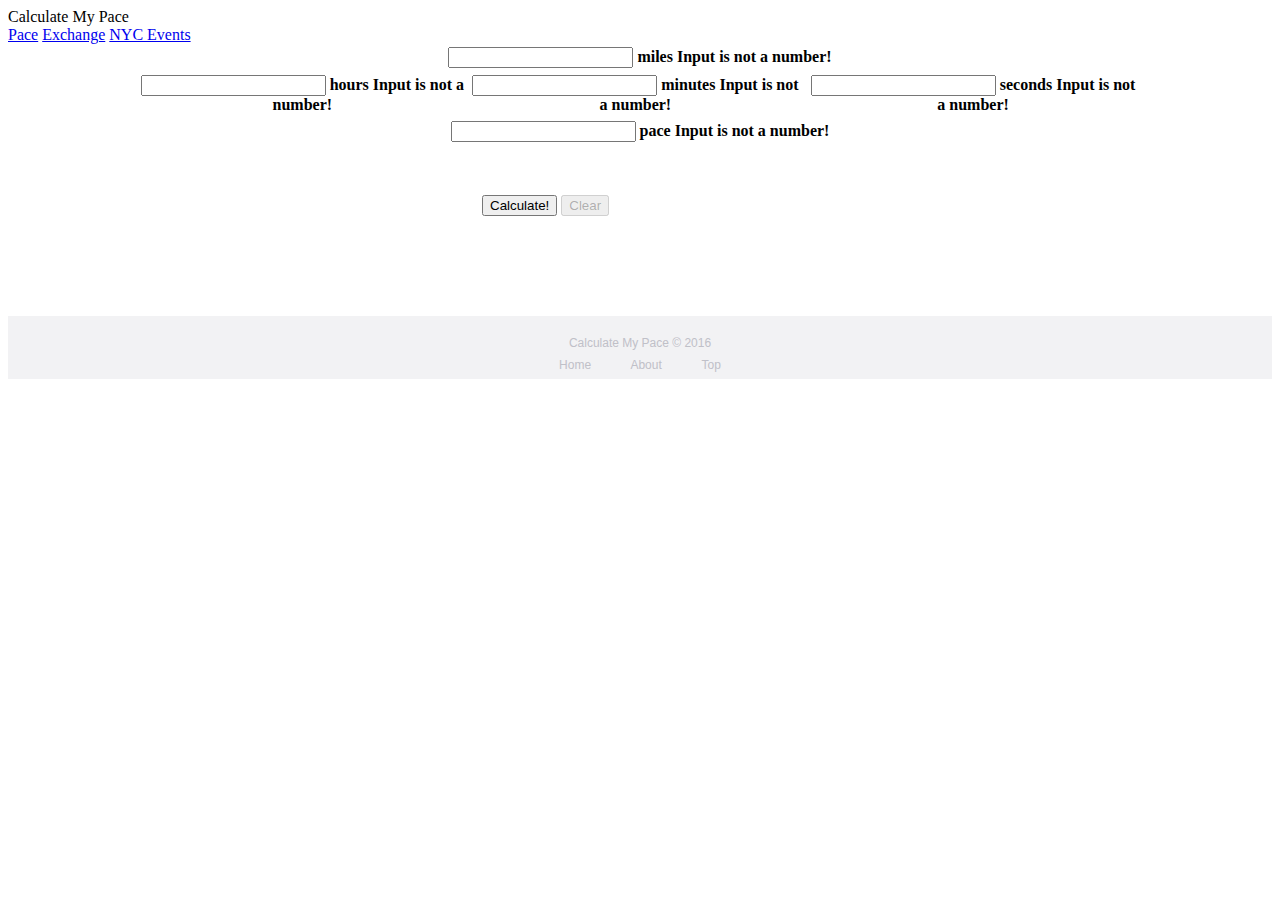
==== index.html @ 770d0fae "add exchange pages and get rid of share and about" ====
<!DOCTYPE HTML>
<html lang="en-US">
<head>
	<title>Calculate My Pace</title>
	<script src="https://ajax.googleapis.com/ajax/libs/jquery/1.11.3/jquery.min.js"></script>
	<script defer src="https://code.getmdl.io/1.2.0/material.min.js"></script>
  <script src="calculator.js"></script>
	<link rel="stylesheet" href="https://fonts.googleapis.com/icon?family=Material+Icons">
	<link rel="stylesheet" href="https://code.getmdl.io/1.2.0/material.blue_grey-green.min.css" />
	<link rel="icon" type="image/ico" href="favicon.ico"/>
  <link rel="stylesheet" href="index.css"/>
	<meta name="viewport" content="width=device-width, initial-scale=1.0">
  <meta charset="utf-8">
</head>
<body>
<script>
  (function(i,s,o,g,r,a,m){i['GoogleAnalyticsObject']=r;i[r]=i[r]||function(){
  (i[r].q=i[r].q||[]).push(arguments)},i[r].l=1*new Date();a=s.createElement(o),
  m=s.getElementsByTagName(o)[0];a.async=1;a.src=g;m.parentNode.insertBefore(a,m)
  })(window,document,'script','//www.google-analytics.com/analytics.js','ga');

  ga('create', 'UA-71920534-1', 'auto');
  ga('send', 'pageview');

</script>
<div class="mdl-layout mdl-js-layout mdl-layout--fixed-header">
  <header class="mdl-layout__header">
    <div class="mdl-layout__header-row">
      <!-- Title -->
      <span class="mdl-layout-title">Calculate My Pace</span>
      <!-- Add spacer, to align navigation to the right -->
      <div class="mdl-layout-spacer"></div>
      <!-- Navigation. We hide it in small screens. -->
      <nav class="mdl-navigation mdl-layout--large-screen-only">
        <a class="mdl-navigation__link" href="index.html">Pace</a>
        <a class="mdl-navigation__link" href="exchange.html">Exchange</a>
        <a class="mdl-navigation__link" href="events.html">NYC Events</a>
      </nav>
    </div>
  </header>
  <main class="mdl-layout__content">
    <div class="page-content">
<div class="inputs">
	<div id="mile_calculator" class="inputBoxes">
		<table class="table table-inverse" id="table_calculator">
			<tbody>
				<tr id="calculator_row_two">
					<th>
						<form action="#">
  							<div class="mdl-textfield mdl-js-textfield">
    							<input oninput="buttonColor()" class="mdl-textfield__input" type="text" pattern="-?[0-9]*(\.[0-9]+)?" id="distance_box">
    							<label id="distance_label" class="mdl-textfield__label" for="distance_box">miles</label>
    							<span class="mdl-textfield__error">Input is not a number!</span>
  							</div>
						</form>
					</th>
					<tr>
					<th>
						<form>
							<table id="time_table">
								<tr>
									<th>
										<div class="mdl-textfield mdl-js-textfield">
    										<input oninput="buttonColor()" class="mdl-textfield__input" type="text" pattern="-?[0-9]*(\.[0-9]+)?" id="hours">
    										<label id="hours_label" class="mdl-textfield__label" for="hours">hours</label>
    										<span class="mdl-textfield__error">Input is not a number!</span>
  									</div>
									</th>
									<th>
										<div class="mdl-textfield mdl-js-textfield">
    										<input  oninput="buttonColor()" class="mdl-textfield__input" type="text" pattern="-?[0-9]*(\.[0-9]+)?" id="minutes">
    										<label id="minutes_label" class="mdl-textfield__label" for="minutes">minutes</label>
    										<span class="mdl-textfield__error">Input is not a number!</span>
  										</div>
									</th>
									<th>
										<div class="mdl-textfield mdl-js-textfield">
    										<input  oninput="buttonColor()" class="mdl-textfield__input" type="text" pattern="-?[0-9]*(\.[0-9]+)?" id="seconds">
    										<label id="secondsLabel" class="mdl-textfield__label" for="seconds">seconds</label>
    										<span class="mdl-textfield__error">Input is not a number!</span>
  										</div>
									</th>
								</tr>
							</table>	
						</form>
					</th>
					</tr>
					<th>
						<div class="mdl-textfield mdl-js-textfield">
    						<input  oninput="buttonColor()" class="mdl-textfield__input" type="text" pattern="-?[0-9]*(\.[0-9]+)?" id="pace_box">
    						<label id="pace_label" class="mdl-textfield__label" for="pace_box">pace</label>
    						<span class="mdl-textfield__error">Input is not a number!</span>
  						</div>
					</th>
				</tr>
			</tbody>
		</table>
	</div>
  </div>
			<div id="calculate_button" class="buttonHolder" style="padding-bottom:100px; padding-top:50px;">
				<button type="button" id="calculate" class="mdl-button mdl-js-button mdl-button--raised mdl-js-ripple-effect mdl-button--accent" onclick="verifyAndCalculate();">Calculate!</button>
				<button type="button" id="clear" class="mdl-button mdl-js-button mdl-button--raised mdl-js-ripple-effect mdl-button--primary" onclick="Clear();" disabled>Clear</button>
			</div>
        </div>
</main>
    <footer>
      <table border="0" cellpadding="0" cellspacing="0" style="width:100%;max-width:auto;margin:0 auto;" class="container">
        <tr>
          <td style="text-align: center; vertical-align: top; background-color:#f2f2f4;color:#c0c0c8;font-size:12px;padding-top:16px;font-family:Helvetica,Arial,sans-serif;line-height:22px;padding-bottom:3px;">
            <span class="appleFooter">Calculate My Pace © 2016</span>
            <br/>
          <a href="index.html" style="color:#c0c0c8;text-decoration:none;">Home</a>
              &nbsp;&nbsp;&nbsp;&nbsp;&nbsp;&nbsp;&nbsp;&nbsp;&nbsp;&nbsp;
          <a href="about_page.html" target="_blank" style="text-decoration:none;color:#c0c0c8;">About</a>
              &nbsp;&nbsp;&nbsp;&nbsp;&nbsp;&nbsp;&nbsp;&nbsp;&nbsp;&nbsp;
          <a href="share_page.html" target="_blank" style="text-decoration:none;color:#c0c0c8;">Top</a>
          </td>
        </tr>
      </table>
    </footer>
</div>

</body>
</html>
---- index.css ----
.buttonHolder {
	margin:auto;
	width: 25%;
}
.inputs {
	margin: 0 auto;
	width: 80%;
}
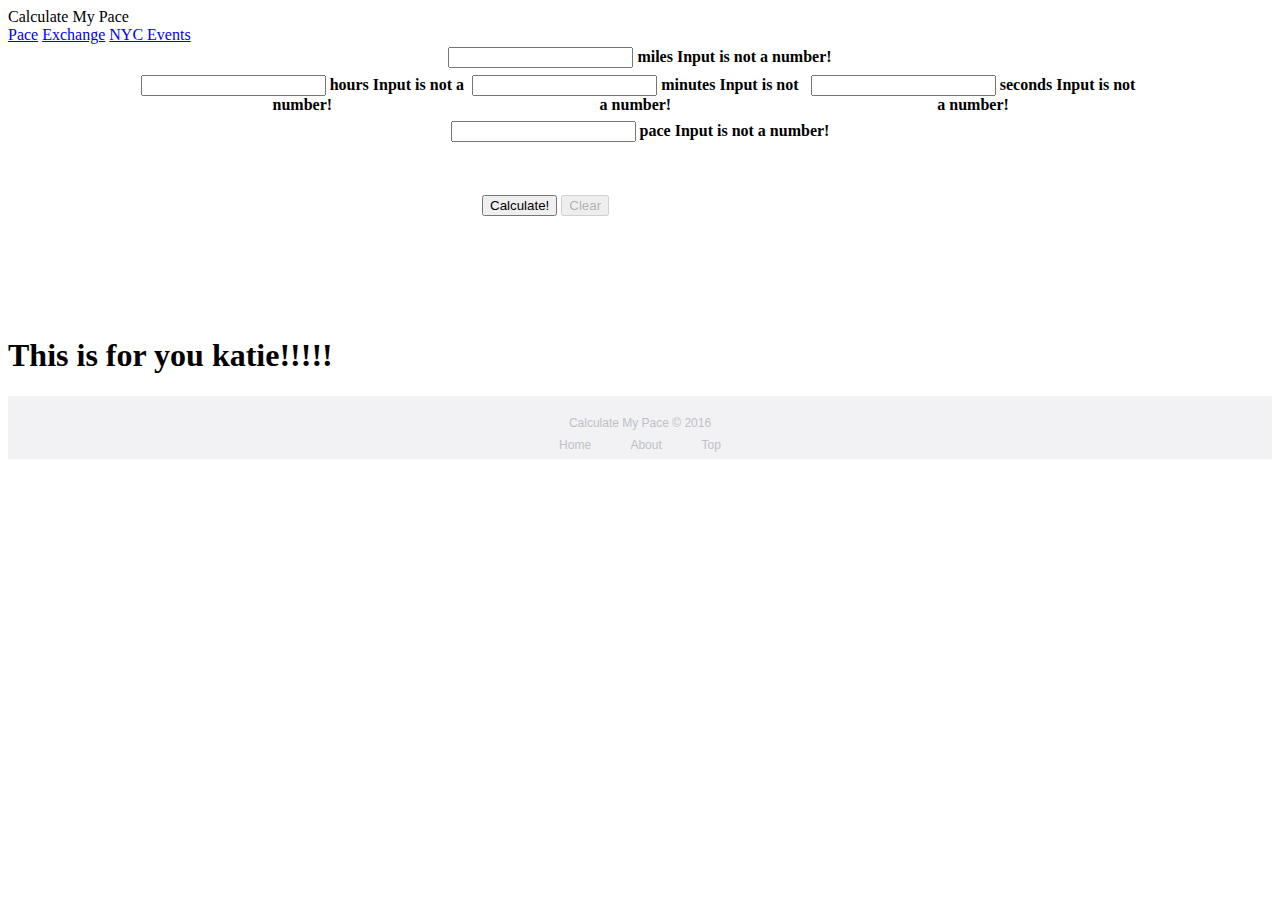
==== commit dc612458: "this is a test for katie" ====
--- a/index.html
+++ b/index.html
@@ -81,7 +81,7 @@
   										</div>
 									</th>
 								</tr>
-							</table>	
+							</table>
 						</form>
 					</th>
 					</tr>
@@ -102,6 +102,8 @@
 				<button type="button" id="clear" class="mdl-button mdl-js-button mdl-button--raised mdl-js-ripple-effect mdl-button--primary" onclick="Clear();" disabled>Clear</button>
 			</div>
         </div>
+
+				<h1>This is for you katie!!!!!</h1>
 </main>
     <footer>
       <table border="0" cellpadding="0" cellspacing="0" style="width:100%;max-width:auto;margin:0 auto;" class="container">
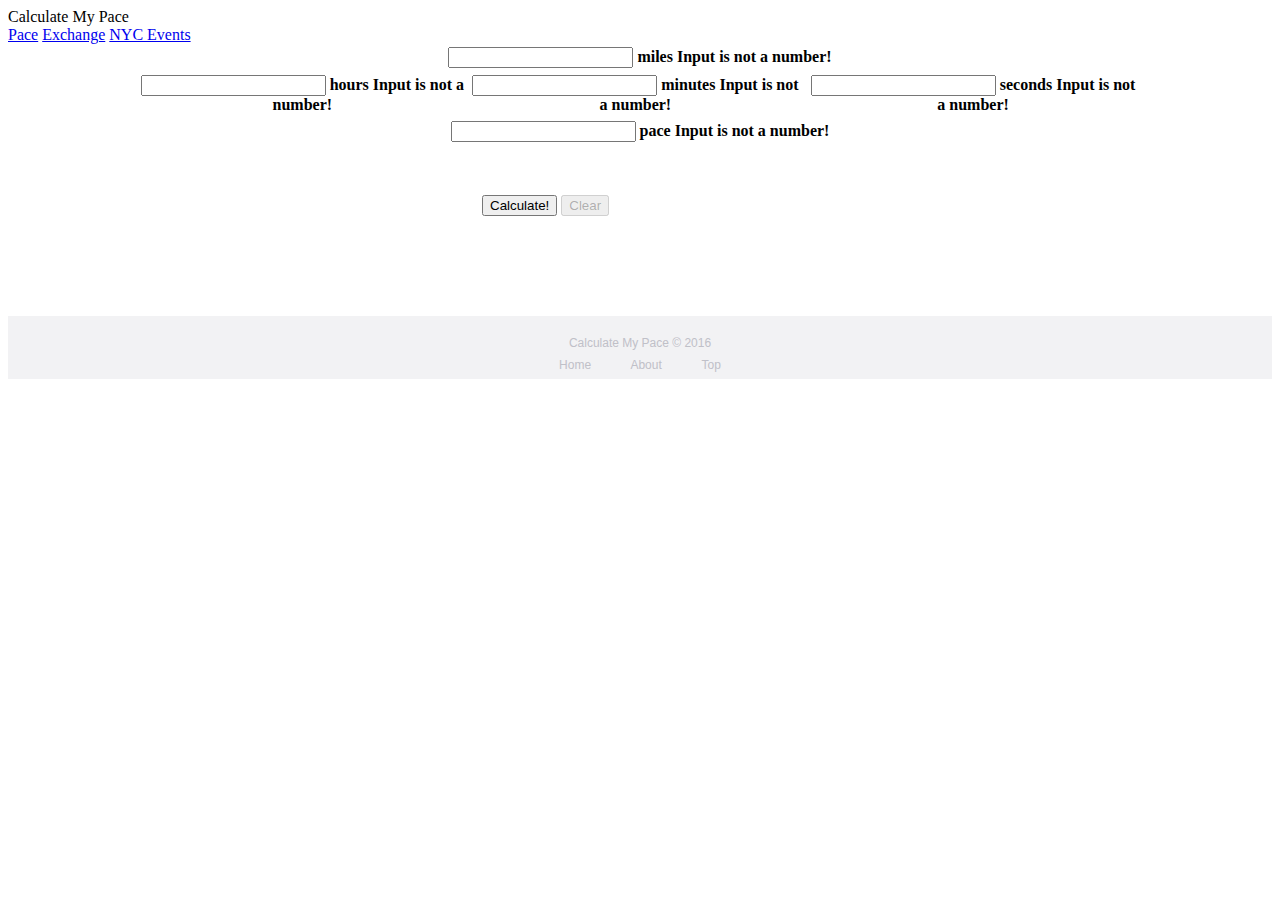
==== commit 25cdf95e: "no more stuff for katie" ====
--- a/index.html
+++ b/index.html
@@ -102,8 +102,6 @@
 				<button type="button" id="clear" class="mdl-button mdl-js-button mdl-button--raised mdl-js-ripple-effect mdl-button--primary" onclick="Clear();" disabled>Clear</button>
 			</div>
         </div>
-
-				<h1>This is for you katie!!!!!</h1>
 </main>
     <footer>
       <table border="0" cellpadding="0" cellspacing="0" style="width:100%;max-width:auto;margin:0 auto;" class="container">
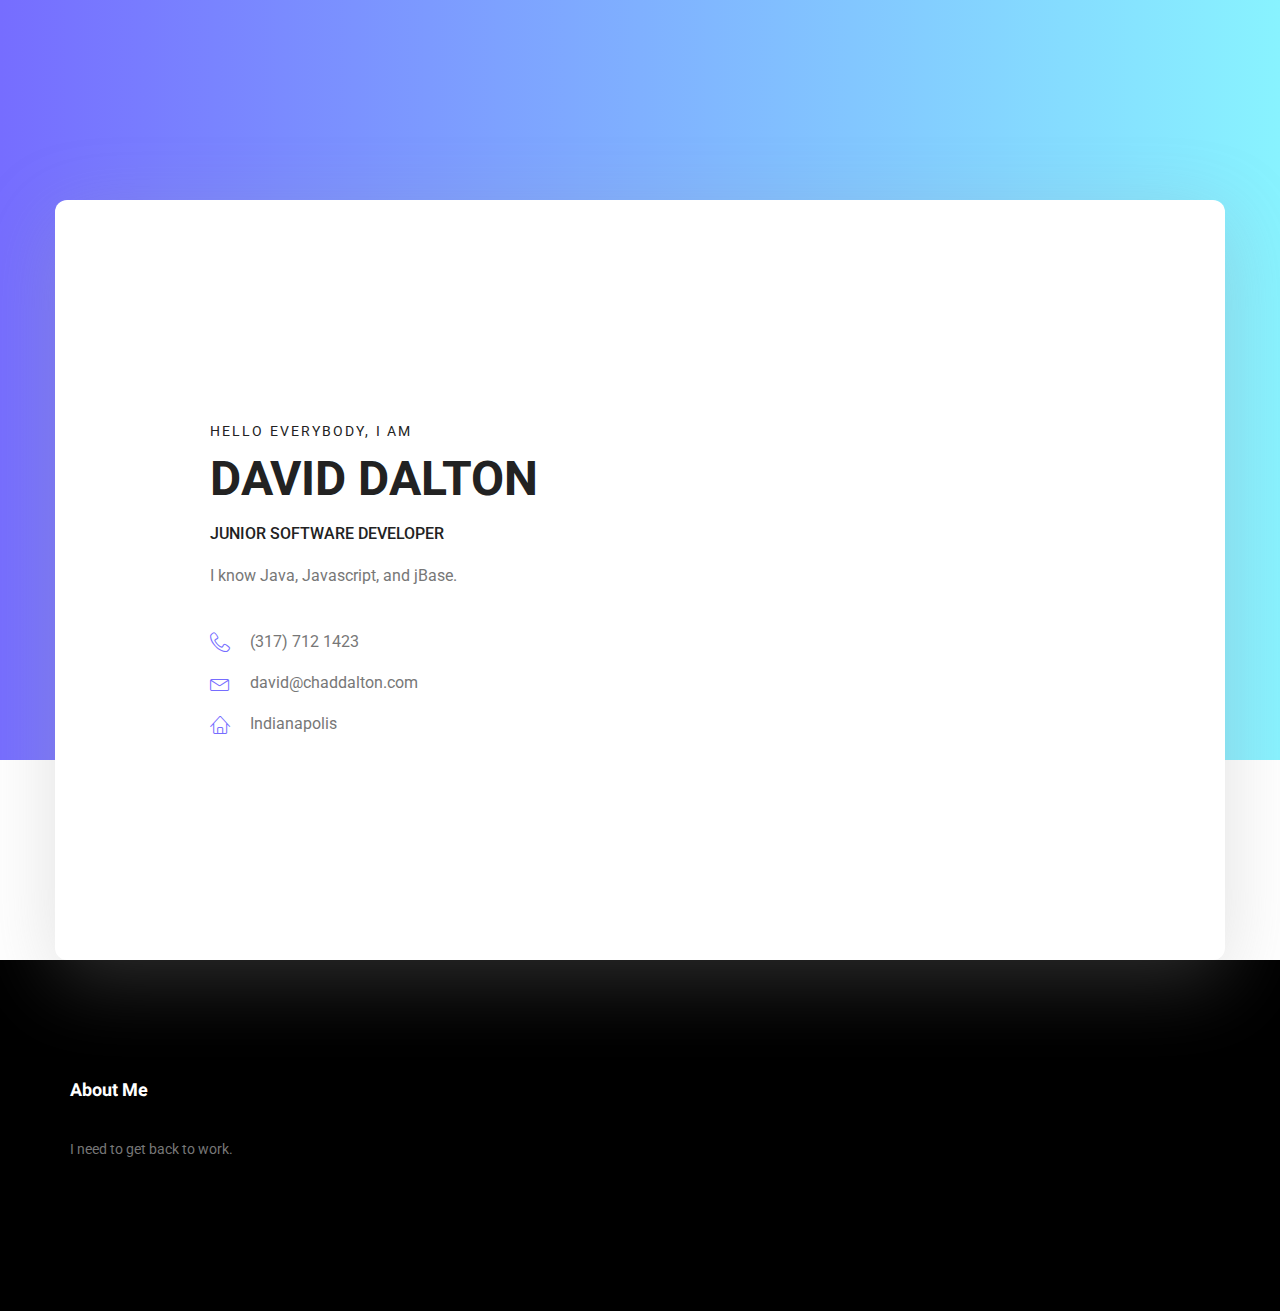
==== commit 809e7c0a: "major overhaul for main page" ====
--- a/index.html
+++ b/index.html
@@ -1,124 +1,96 @@
-<!DOCTYPE HTML>
-<html lang="en-US">
-<head>
-	<title>Calculate My Pace</title>
-	<script src="https://ajax.googleapis.com/ajax/libs/jquery/1.11.3/jquery.min.js"></script>
-	<script defer src="https://code.getmdl.io/1.2.0/material.min.js"></script>
-  <script src="calculator.js"></script>
-	<link rel="stylesheet" href="https://fonts.googleapis.com/icon?family=Material+Icons">
-	<link rel="stylesheet" href="https://code.getmdl.io/1.2.0/material.blue_grey-green.min.css" />
-	<link rel="icon" type="image/ico" href="favicon.ico"/>
-  <link rel="stylesheet" href="index.css"/>
-	<meta name="viewport" content="width=device-width, initial-scale=1.0">
-  <meta charset="utf-8">
-</head>
-<body>
-<script>
-  (function(i,s,o,g,r,a,m){i['GoogleAnalyticsObject']=r;i[r]=i[r]||function(){
-  (i[r].q=i[r].q||[]).push(arguments)},i[r].l=1*new Date();a=s.createElement(o),
-  m=s.getElementsByTagName(o)[0];a.async=1;a.src=g;m.parentNode.insertBefore(a,m)
-  })(window,document,'script','//www.google-analytics.com/analytics.js','ga');
-
-  ga('create', 'UA-71920534-1', 'auto');
-  ga('send', 'pageview');
-
-</script>
-<div class="mdl-layout mdl-js-layout mdl-layout--fixed-header">
-  <header class="mdl-layout__header">
-    <div class="mdl-layout__header-row">
-      <!-- Title -->
-      <span class="mdl-layout-title">Calculate My Pace</span>
-      <!-- Add spacer, to align navigation to the right -->
-      <div class="mdl-layout-spacer"></div>
-      <!-- Navigation. We hide it in small screens. -->
-      <nav class="mdl-navigation mdl-layout--large-screen-only">
-        <a class="mdl-navigation__link" href="index.html">Pace</a>
-        <a class="mdl-navigation__link" href="exchange.html">Exchange</a>
-        <a class="mdl-navigation__link" href="events.html">NYC Events</a>
-      </nav>
-    </div>
-  </header>
-  <main class="mdl-layout__content">
-    <div class="page-content">
-<div class="inputs">
-	<div id="mile_calculator" class="inputBoxes">
-		<table class="table table-inverse" id="table_calculator">
-			<tbody>
-				<tr id="calculator_row_two">
-					<th>
-						<form action="#">
-  							<div class="mdl-textfield mdl-js-textfield">
-    							<input oninput="buttonColor()" class="mdl-textfield__input" type="text" pattern="-?[0-9]*(\.[0-9]+)?" id="distance_box">
-    							<label id="distance_label" class="mdl-textfield__label" for="distance_box">miles</label>
-    							<span class="mdl-textfield__error">Input is not a number!</span>
-  							</div>
-						</form>
-					</th>
-					<tr>
-					<th>
-						<form>
-							<table id="time_table">
-								<tr>
-									<th>
-										<div class="mdl-textfield mdl-js-textfield">
-    										<input oninput="buttonColor()" class="mdl-textfield__input" type="text" pattern="-?[0-9]*(\.[0-9]+)?" id="hours">
-    										<label id="hours_label" class="mdl-textfield__label" for="hours">hours</label>
-    										<span class="mdl-textfield__error">Input is not a number!</span>
-  									</div>
-									</th>
-									<th>
-										<div class="mdl-textfield mdl-js-textfield">
-    										<input  oninput="buttonColor()" class="mdl-textfield__input" type="text" pattern="-?[0-9]*(\.[0-9]+)?" id="minutes">
-    										<label id="minutes_label" class="mdl-textfield__label" for="minutes">minutes</label>
-    										<span class="mdl-textfield__error">Input is not a number!</span>
-  										</div>
-									</th>
-									<th>
-										<div class="mdl-textfield mdl-js-textfield">
-    										<input  oninput="buttonColor()" class="mdl-textfield__input" type="text" pattern="-?[0-9]*(\.[0-9]+)?" id="seconds">
-    										<label id="secondsLabel" class="mdl-textfield__label" for="seconds">seconds</label>
-    										<span class="mdl-textfield__error">Input is not a number!</span>
-  										</div>
-									</th>
-								</tr>
-							</table>
-						</form>
-					</th>
-					</tr>
-					<th>
-						<div class="mdl-textfield mdl-js-textfield">
-    						<input  oninput="buttonColor()" class="mdl-textfield__input" type="text" pattern="-?[0-9]*(\.[0-9]+)?" id="pace_box">
-    						<label id="pace_label" class="mdl-textfield__label" for="pace_box">pace</label>
-    						<span class="mdl-textfield__error">Input is not a number!</span>
-  						</div>
-					</th>
-				</tr>
-			</tbody>
-		</table>
-	</div>
-  </div>
-			<div id="calculate_button" class="buttonHolder" style="padding-bottom:100px; padding-top:50px;">
-				<button type="button" id="calculate" class="mdl-button mdl-js-button mdl-button--raised mdl-js-ripple-effect mdl-button--accent" onclick="verifyAndCalculate();">Calculate!</button>
-				<button type="button" id="clear" class="mdl-button mdl-js-button mdl-button--raised mdl-js-ripple-effect mdl-button--primary" onclick="Clear();" disabled>Clear</button>
-			</div>
-        </div>
-</main>
-    <footer>
-      <table border="0" cellpadding="0" cellspacing="0" style="width:100%;max-width:auto;margin:0 auto;" class="container">
-        <tr>
-          <td style="text-align: center; vertical-align: top; background-color:#f2f2f4;color:#c0c0c8;font-size:12px;padding-top:16px;font-family:Helvetica,Arial,sans-serif;line-height:22px;padding-bottom:3px;">
-            <span class="appleFooter">Calculate My Pace © 2016</span>
-            <br/>
-          <a href="index.html" style="color:#c0c0c8;text-decoration:none;">Home</a>
-              &nbsp;&nbsp;&nbsp;&nbsp;&nbsp;&nbsp;&nbsp;&nbsp;&nbsp;&nbsp;
-          <a href="about_page.html" target="_blank" style="text-decoration:none;color:#c0c0c8;">About</a>
-              &nbsp;&nbsp;&nbsp;&nbsp;&nbsp;&nbsp;&nbsp;&nbsp;&nbsp;&nbsp;
-          <a href="share_page.html" target="_blank" style="text-decoration:none;color:#c0c0c8;">Top</a>
-          </td>
-        </tr>
-      </table>
-    </footer>
-</div>
-
-</body>
-</html>
+<!doctype html>
+<html lang="en">
+    <head>
+        <!-- Required meta tags -->
+        <meta charset="utf-8">
+        <meta name="viewport" content="width=device-width, initial-scale=1, shrink-to-fit=no">
+        <link rel="icon" href="img/favicon.png" type="image/png">
+        <title>MeetMe Personal</title>
+        <!-- Bootstrap CSS -->
+        <link rel="stylesheet" href="css/bootstrap.css">
+        <link rel="stylesheet" href="vendors/linericon/style.css">
+        <link rel="stylesheet" href="css/font-awesome.min.css">
+        <link rel="stylesheet" href="vendors/owl-carousel/owl.carousel.min.css">
+        <link rel="stylesheet" href="vendors/lightbox/simpleLightbox.css">
+        <link rel="stylesheet" href="vendors/nice-select/css/nice-select.css">
+        <link rel="stylesheet" href="vendors/animate-css/animate.css">
+        <link rel="stylesheet" href="vendors/popup/magnific-popup.css">
+        <link rel="stylesheet" href="vendors/flaticon/flaticon.css">
+        <!-- main css -->
+        <link rel="stylesheet" href="css/style.css">
+        <link rel="stylesheet" href="css/responsive.css">
+    </head>
+    <body>
+        <!--================Home Banner Area =================-->
+        <section class="home_banner_area">
+           	<div class="container box_1620">
+           		<div class="banner_inner d-flex align-items-center">
+					<div class="banner_content">
+						<div class="media">
+							<div class="d-flex">
+								<img src="personalPhot.jpg" alt="">
+							</div>
+							<div class="media-body">
+								<div class="personal_text">
+									<h6>Hello Everybody, i am</h6>
+									<h3>David Dalton</h3>
+									<h4>Junior Software Developer</h4>
+									<p>I know Java, Javascript, and jBase.</p>
+									<ul class="list basic_info">
+										<li><a href="#"><i class="lnr lnr-phone-handset"></i> (317) 712 1423</a></li>
+										<li><a href="#"><i class="lnr lnr-envelope"></i> david@chaddalton.com</a></li>
+										<li><a href="#"><i class="lnr lnr-home"></i> Indianapolis</a></li>
+									</ul>
+								</div>
+							</div>
+						</div>
+					</div>
+				</div>
+            </div>
+        </section>
+        <!--================End Home Banner Area =================-->
+        
+        <!--================Footer Area =================-->
+        <footer class="footer_area p_120">
+        	<div class="container">
+        		<div class="row footer_inner">
+        			<div class="col-lg-5 col-sm-6">
+        				<aside class="f_widget ab_widget">
+        					<div class="f_title">
+        						<h3>About Me</h3>
+        					</div>
+        					<p>I need to get back to work.</p>
+        				</aside>
+        			</div>
+        			<div class="col-lg-5 col-sm-6">
+        				<aside class="f_widget news_widget">
+        				</aside>
+        			</div>
+        	</div>
+        </footer>
+        <!--================End Footer Area =================-->
+        
+        
+        
+        
+        
+        
+        <!-- Optional JavaScript -->
+        <!-- jQuery first, then Popper.js, then Bootstrap JS -->
+        <script src="js/jquery-3.3.1.min.js"></script>
+        <script src="js/popper.js"></script>
+        <script src="js/bootstrap.min.js"></script>
+        <script src="js/stellar.js"></script>
+        <script src="vendors/lightbox/simpleLightbox.min.js"></script>
+        <script src="vendors/nice-select/js/jquery.nice-select.min.js"></script>
+        <script src="vendors/isotope/imagesloaded.pkgd.min.js"></script>
+        <script src="vendors/isotope/isotope.pkgd.min.js"></script>
+        <script src="vendors/owl-carousel/owl.carousel.min.js"></script>
+        <script src="vendors/popup/jquery.magnific-popup.min.js"></script>
+        <script src="js/jquery.ajaxchimp.min.js"></script>
+        <script src="vendors/counter-up/jquery.waypoints.min.js"></script>
+        <script src="vendors/counter-up/jquery.counterup.min.js"></script>
+        <script src="js/mail-script.js"></script>
+        <script src="js/theme.js"></script>
+    </body>
+</html>--- a/vendors/linericon/style.css
+++ b/vendors/linericon/style.css
@@ -0,0 +1,536 @@
+@font-face {
+	font-family: 'Linearicons-Free';
+	src:url('fonts/Linearicons-Free.eot?w118d');
+	src:url('fonts/Linearicons-Free.eot?#iefixw118d') format('embedded-opentype'),
+		url('fonts/Linearicons-Free.woff2?w118d') format('woff2'),
+		url('fonts/Linearicons-Free.woff?w118d') format('woff'),
+		url('fonts/Linearicons-Free.ttf?w118d') format('truetype'),
+		url('fonts/Linearicons-Free.svg?w118d#Linearicons-Free') format('svg');
+	font-weight: normal;
+	font-style: normal;
+}
+
+.lnr {
+	font-family: 'Linearicons-Free';
+	speak: none;
+	font-style: normal;
+	font-weight: normal;
+	font-variant: normal;
+	text-transform: none;
+	line-height: 1;
+
+	/* Better Font Rendering =========== */
+	-webkit-font-smoothing: antialiased;
+	-moz-osx-font-smoothing: grayscale;
+}
+
+.lnr-home:before {
+	content: "\e800";
+}
+.lnr-apartment:before {
+	content: "\e801";
+}
+.lnr-pencil:before {
+	content: "\e802";
+}
+.lnr-magic-wand:before {
+	content: "\e803";
+}
+.lnr-drop:before {
+	content: "\e804";
+}
+.lnr-lighter:before {
+	content: "\e805";
+}
+.lnr-poop:before {
+	content: "\e806";
+}
+.lnr-sun:before {
+	content: "\e807";
+}
+.lnr-moon:before {
+	content: "\e808";
+}
+.lnr-cloud:before {
+	content: "\e809";
+}
+.lnr-cloud-upload:before {
+	content: "\e80a";
+}
+.lnr-cloud-download:before {
+	content: "\e80b";
+}
+.lnr-cloud-sync:before {
+	content: "\e80c";
+}
+.lnr-cloud-check:before {
+	content: "\e80d";
+}
+.lnr-database:before {
+	content: "\e80e";
+}
+.lnr-lock:before {
+	content: "\e80f";
+}
+.lnr-cog:before {
+	content: "\e810";
+}
+.lnr-trash:before {
+	content: "\e811";
+}
+.lnr-dice:before {
+	content: "\e812";
+}
+.lnr-heart:before {
+	content: "\e813";
+}
+.lnr-star:before {
+	content: "\e814";
+}
+.lnr-star-half:before {
+	content: "\e815";
+}
+.lnr-star-empty:before {
+	content: "\e816";
+}
+.lnr-flag:before {
+	content: "\e817";
+}
+.lnr-envelope:before {
+	content: "\e818";
+}
+.lnr-paperclip:before {
+	content: "\e819";
+}
+.lnr-inbox:before {
+	content: "\e81a";
+}
+.lnr-eye:before {
+	content: "\e81b";
+}
+.lnr-printer:before {
+	content: "\e81c";
+}
+.lnr-file-empty:before {
+	content: "\e81d";
+}
+.lnr-file-add:before {
+	content: "\e81e";
+}
+.lnr-enter:before {
+	content: "\e81f";
+}
+.lnr-exit:before {
+	content: "\e820";
+}
+.lnr-graduation-hat:before {
+	content: "\e821";
+}
+.lnr-license:before {
+	content: "\e822";
+}
+.lnr-music-note:before {
+	content: "\e823";
+}
+.lnr-film-play:before {
+	content: "\e824";
+}
+.lnr-camera-video:before {
+	content: "\e825";
+}
+.lnr-camera:before {
+	content: "\e826";
+}
+.lnr-picture:before {
+	content: "\e827";
+}
+.lnr-book:before {
+	content: "\e828";
+}
+.lnr-bookmark:before {
+	content: "\e829";
+}
+.lnr-user:before {
+	content: "\e82a";
+}
+.lnr-users:before {
+	content: "\e82b";
+}
+.lnr-shirt:before {
+	content: "\e82c";
+}
+.lnr-store:before {
+	content: "\e82d";
+}
+.lnr-cart:before {
+	content: "\e82e";
+}
+.lnr-tag:before {
+	content: "\e82f";
+}
+.lnr-phone-handset:before {
+	content: "\e830";
+}
+.lnr-phone:before {
+	content: "\e831";
+}
+.lnr-pushpin:before {
+	content: "\e832";
+}
+.lnr-map-marker:before {
+	content: "\e833";
+}
+.lnr-map:before {
+	content: "\e834";
+}
+.lnr-location:before {
+	content: "\e835";
+}
+.lnr-calendar-full:before {
+	content: "\e836";
+}
+.lnr-keyboard:before {
+	content: "\e837";
+}
+.lnr-spell-check:before {
+	content: "\e838";
+}
+.lnr-screen:before {
+	content: "\e839";
+}
+.lnr-smartphone:before {
+	content: "\e83a";
+}
+.lnr-tablet:before {
+	content: "\e83b";
+}
+.lnr-laptop:before {
+	content: "\e83c";
+}
+.lnr-laptop-phone:before {
+	content: "\e83d";
+}
+.lnr-power-switch:before {
+	content: "\e83e";
+}
+.lnr-bubble:before {
+	content: "\e83f";
+}
+.lnr-heart-pulse:before {
+	content: "\e840";
+}
+.lnr-construction:before {
+	content: "\e841";
+}
+.lnr-pie-chart:before {
+	content: "\e842";
+}
+.lnr-chart-bars:before {
+	content: "\e843";
+}
+.lnr-gift:before {
+	content: "\e844";
+}
+.lnr-diamond:before {
+	content: "\e845";
+}
+.lnr-linearicons:before {
+	content: "\e846";
+}
+.lnr-dinner:before {
+	content: "\e847";
+}
+.lnr-coffee-cup:before {
+	content: "\e848";
+}
+.lnr-leaf:before {
+	content: "\e849";
+}
+.lnr-paw:before {
+	content: "\e84a";
+}
+.lnr-rocket:before {
+	content: "\e84b";
+}
+.lnr-briefcase:before {
+	content: "\e84c";
+}
+.lnr-bus:before {
+	content: "\e84d";
+}
+.lnr-car:before {
+	content: "\e84e";
+}
+.lnr-train:before {
+	content: "\e84f";
+}
+.lnr-bicycle:before {
+	content: "\e850";
+}
+.lnr-wheelchair:before {
+	content: "\e851";
+}
+.lnr-select:before {
+	content: "\e852";
+}
+.lnr-earth:before {
+	content: "\e853";
+}
+.lnr-smile:before {
+	content: "\e854";
+}
+.lnr-sad:before {
+	content: "\e855";
+}
+.lnr-neutral:before {
+	content: "\e856";
+}
+.lnr-mustache:before {
+	content: "\e857";
+}
+.lnr-alarm:before {
+	content: "\e858";
+}
+.lnr-bullhorn:before {
+	content: "\e859";
+}
+.lnr-volume-high:before {
+	content: "\e85a";
+}
+.lnr-volume-medium:before {
+	content: "\e85b";
+}
+.lnr-volume-low:before {
+	content: "\e85c";
+}
+.lnr-volume:before {
+	content: "\e85d";
+}
+.lnr-mic:before {
+	content: "\e85e";
+}
+.lnr-hourglass:before {
+	content: "\e85f";
+}
+.lnr-undo:before {
+	content: "\e860";
+}
+.lnr-redo:before {
+	content: "\e861";
+}
+.lnr-sync:before {
+	content: "\e862";
+}
+.lnr-history:before {
+	content: "\e863";
+}
+.lnr-clock:before {
+	content: "\e864";
+}
+.lnr-download:before {
+	content: "\e865";
+}
+.lnr-upload:before {
+	content: "\e866";
+}
+.lnr-enter-down:before {
+	content: "\e867";
+}
+.lnr-exit-up:before {
+	content: "\e868";
+}
+.lnr-bug:before {
+	content: "\e869";
+}
+.lnr-code:before {
+	content: "\e86a";
+}
+.lnr-link:before {
+	content: "\e86b";
+}
+.lnr-unlink:before {
+	content: "\e86c";
+}
+.lnr-thumbs-up:before {
+	content: "\e86d";
+}
+.lnr-thumbs-down:before {
+	content: "\e86e";
+}
+.lnr-magnifier:before {
+	content: "\e86f";
+}
+.lnr-cross:before {
+	content: "\e870";
+}
+.lnr-menu:before {
+	content: "\e871";
+}
+.lnr-list:before {
+	content: "\e872";
+}
+.lnr-chevron-up:before {
+	content: "\e873";
+}
+.lnr-chevron-down:before {
+	content: "\e874";
+}
+.lnr-chevron-left:before {
+	content: "\e875";
+}
+.lnr-chevron-right:before {
+	content: "\e876";
+}
+.lnr-arrow-up:before {
+	content: "\e877";
+}
+.lnr-arrow-down:before {
+	content: "\e878";
+}
+.lnr-arrow-left:before {
+	content: "\e879";
+}
+.lnr-arrow-right:before {
+	content: "\e87a";
+}
+.lnr-move:before {
+	content: "\e87b";
+}
+.lnr-warning:before {
+	content: "\e87c";
+}
+.lnr-question-circle:before {
+	content: "\e87d";
+}
+.lnr-menu-circle:before {
+	content: "\e87e";
+}
+.lnr-checkmark-circle:before {
+	content: "\e87f";
+}
+.lnr-cross-circle:before {
+	content: "\e880";
+}
+.lnr-plus-circle:before {
+	content: "\e881";
+}
+.lnr-circle-minus:before {
+	content: "\e882";
+}
+.lnr-arrow-up-circle:before {
+	content: "\e883";
+}
+.lnr-arrow-down-circle:before {
+	content: "\e884";
+}
+.lnr-arrow-left-circle:before {
+	content: "\e885";
+}
+.lnr-arrow-right-circle:before {
+	content: "\e886";
+}
+.lnr-chevron-up-circle:before {
+	content: "\e887";
+}
+.lnr-chevron-down-circle:before {
+	content: "\e888";
+}
+.lnr-chevron-left-circle:before {
+	content: "\e889";
+}
+.lnr-chevron-right-circle:before {
+	content: "\e88a";
+}
+.lnr-crop:before {
+	content: "\e88b";
+}
+.lnr-frame-expand:before {
+	content: "\e88c";
+}
+.lnr-frame-contract:before {
+	content: "\e88d";
+}
+.lnr-layers:before {
+	content: "\e88e";
+}
+.lnr-funnel:before {
+	content: "\e88f";
+}
+.lnr-text-format:before {
+	content: "\e890";
+}
+.lnr-text-format-remove:before {
+	content: "\e891";
+}
+.lnr-text-size:before {
+	content: "\e892";
+}
+.lnr-bold:before {
+	content: "\e893";
+}
+.lnr-italic:before {
+	content: "\e894";
+}
+.lnr-underline:before {
+	content: "\e895";
+}
+.lnr-strikethrough:before {
+	content: "\e896";
+}
+.lnr-highlight:before {
+	content: "\e897";
+}
+.lnr-text-align-left:before {
+	content: "\e898";
+}
+.lnr-text-align-center:before {
+	content: "\e899";
+}
+.lnr-text-align-right:before {
+	content: "\e89a";
+}
+.lnr-text-align-justify:before {
+	content: "\e89b";
+}
+.lnr-line-spacing:before {
+	content: "\e89c";
+}
+.lnr-indent-increase:before {
+	content: "\e89d";
+}
+.lnr-indent-decrease:before {
+	content: "\e89e";
+}
+.lnr-pilcrow:before {
+	content: "\e89f";
+}
+.lnr-direction-ltr:before {
+	content: "\e8a0";
+}
+.lnr-direction-rtl:before {
+	content: "\e8a1";
+}
+.lnr-page-break:before {
+	content: "\e8a2";
+}
+.lnr-sort-alpha-asc:before {
+	content: "\e8a3";
+}
+.lnr-sort-amount-asc:before {
+	content: "\e8a4";
+}
+.lnr-hand:before {
+	content: "\e8a5";
+}
+.lnr-pointer-up:before {
+	content: "\e8a6";
+}
+.lnr-pointer-right:before {
+	content: "\e8a7";
+}
+.lnr-pointer-down:before {
+	content: "\e8a8";
+}
+.lnr-pointer-left:before {
+	content: "\e8a9";
+}
--- a/vendors/lightbox/simpleLightbox.css
+++ b/vendors/lightbox/simpleLightbox.css
@@ -0,0 +1,296 @@
+.slbOverlay, .slbWrapOuter, .slbWrap {
+  position: fixed;
+  top: 0;
+  right: 0;
+  bottom: 0;
+  left: 0;
+}
+
+.slbOverlay {
+  overflow: hidden;
+  z-index: 2000;
+  background-color: #000;
+  opacity: 0.7;
+  filter: alpha(opacity=70);
+  -webkit-animation: slbOverlay 0.5s;
+  -moz-animation: slbOverlay 0.5s;
+  animation: slbOverlay 0.5s;
+}
+
+.slbWrapOuter {
+  overflow-x: hidden;
+  overflow-y: auto;
+  z-index: 2010;
+}
+
+.slbWrap {
+  position: absolute;
+  text-align: center;
+}
+
+.slbWrap:before {
+  content: "";
+  display: inline-block;
+  height: 100%;
+  vertical-align: middle;
+}
+
+.slbContentOuter {
+  display: inline-block;
+  vertical-align: middle;
+  margin: 0px auto;
+  padding: 0 1em;
+  box-sizing: border-box;
+  z-index: 2020;
+  text-align: left;
+  max-width: 100%;
+}
+
+.slbContentEl .slbContentOuter {
+  padding: 5em 1em;
+}
+
+.slbContent {
+  position: relative;
+}
+
+.slbContentEl .slbContent {
+  -webkit-animation: slbEnter 0.3s;
+  -moz-animation: slbEnter 0.3s;
+  animation: slbEnter 0.3s;
+  background-color: #fff;
+  box-shadow: 0 0.2em 1em rgba(0, 0, 0, 0.4);
+}
+
+.slbImageWrap {
+  -webkit-animation: slbEnter 0.3s;
+  -moz-animation: slbEnter 0.3s;
+  animation: slbEnter 0.3s;
+  position: relative;
+}
+
+.slbImageWrap:after {
+  content: "";
+  position: absolute;
+  left: 0;
+  right: 0;
+  top: 5em;
+  bottom: 5em;
+  display: block;
+  z-index: -1;
+  box-shadow: 0 0.2em 1em rgba(0, 0, 0, 0.6);
+  background-color: #FFF;
+}
+
+.slbImage {
+  width: auto;
+  max-width: 100%;
+  height: auto;
+  display: block;
+  line-height: 0;
+  box-sizing: border-box;
+  padding: 5em 0;
+  margin: 0 auto;
+}
+
+.slbCaption {
+  display: inline-block;
+  max-width: 100%;
+  overflow: hidden;
+  text-overflow: ellipsis;
+  white-space: nowrap;
+  word-wrap: normal;
+  font-size: 1.4em;
+  position: absolute;
+  left: 0;
+  right: 0;
+  bottom: 0;
+  padding: 0.71429em 0;
+  color: #fff;
+  color: rgba(255, 255, 255, 0.7);
+  text-align: center;
+}
+
+.slbCloseBtn, .slbArrow {
+  margin: 0;
+  padding: 0;
+  border: 0;
+  cursor: pointer;
+  background: none;
+}
+
+.slbCloseBtn::-moz-focus-inner, .slbArrow::-moz-focus-inner {
+  padding: 0;
+  border: 0;
+}
+
+.slbCloseBtn:hover, .slbArrow:hover {
+  opacity: 0.5;
+}
+
+.slbCloseBtn:active, .slbArrow:active {
+  opacity: 0.8;
+}
+
+.slbCloseBtn {
+  -webkit-animation: slbEnter 0.3s;
+  -moz-animation: slbEnter 0.3s;
+  animation: slbEnter 0.3s;
+  font-size: 3em;
+  width: 1.66667em;
+  height: 1.66667em;
+  line-height: 1.66667em;
+  position: absolute;
+  right: -0.33333em;
+  top: 0;
+  color: #fff;
+  color: rgba(255, 255, 255, 0.7);
+  text-align: center;
+    outline: none;
+    box-shadow: none;
+}
+
+.slbLoading .slbCloseBtn {
+  display: none;
+}
+
+.slbLoadingText {
+  font-size: 1.4em;
+  color: #fff;
+  color: rgba(255, 255, 255, 0.9);
+}
+
+.slbArrows {
+  position: fixed;
+  top: 50%;
+  left: 0;
+  right: 0;
+}
+
+.slbLoading .slbArrows {
+  display: none;
+}
+
+.slbArrow {
+  position: absolute;
+  top: 50%;
+  margin-top: -5em;
+  width: 5em;
+  height: 10em;
+  opacity: 0.7;
+  text-indent: -999em;
+  overflow: hidden;
+    outline: none;
+    box-shadow: none;
+}
+
+.slbArrow:before {
+  content: "";
+  position: absolute;
+  top: 50%;
+  left: 50%;
+  margin: -0.8em 0 0 -0.8em;
+  border: 0.8em solid transparent;
+}
+
+.slbArrow.next {
+  right: 0;
+}
+
+.slbArrow.next:before {
+  border-left-color: #fff;
+}
+
+.slbArrow.prev {
+  left: 0;
+}
+
+.slbArrow.prev:before {
+  border-right-color: #fff;
+}
+
+.slbIframeCont {
+  width: 80em;
+  height: 0;
+  overflow: hidden;
+  padding-top: 56.25%;
+  margin: 5em 0;
+}
+
+.slbIframe {
+  position: absolute;
+  top: 0;
+  left: 0;
+  width: 100%;
+  height: 100%;
+  box-shadow: 0 0.2em 1em rgba(0, 0, 0, 0.6);
+  background: #000;
+}
+
+@-webkit-keyframes slbOverlay {
+  from {
+    opacity: 0;
+  }
+  to {
+    opacity: 0.7;
+  }
+}
+
+@-moz-keyframes slbOverlay {
+  from {
+    opacity: 0;
+  }
+  to {
+    opacity: 0.7;
+  }
+}
+
+@keyframes slbOverlay {
+  from {
+    opacity: 0;
+  }
+  to {
+    opacity: 0.7;
+  }
+}
+
+@-webkit-keyframes slbEnter {
+  from {
+    opacity: 0;
+    -webkit-transform: translate3d(0, -1em, 0);
+  }
+  to {
+    opacity: 1;
+    -webkit-transform: translate3d(0, 0, 0);
+  }
+}
+
+@-moz-keyframes slbEnter {
+  from {
+    opacity: 0;
+    -moz-transform: translate3d(0, -1em, 0);
+  }
+  to {
+    opacity: 1;
+    -moz-transform: translate3d(0, 0, 0);
+  }
+}
+
+@keyframes slbEnter {
+  from {
+    opacity: 0;
+    -webkit-transform: translate3d(0, -1em, 0);
+    -moz-transform: translate3d(0, -1em, 0);
+    -ms-transform: translate3d(0, -1em, 0);
+    -o-transform: translate3d(0, -1em, 0);
+    transform: translate3d(0, -1em, 0);
+  }
+  to {
+    opacity: 1;
+    -webkit-transform: translate3d(0, 0, 0);
+    -moz-transform: translate3d(0, 0, 0);
+    -ms-transform: translate3d(0, 0, 0);
+    -o-transform: translate3d(0, 0, 0);
+    transform: translate3d(0, 0, 0);
+  }
+}
--- a/vendors/nice-select/css/nice-select.css
+++ b/vendors/nice-select/css/nice-select.css
@@ -0,0 +1,138 @@
+.nice-select {
+  -webkit-tap-highlight-color: transparent;
+  background-color: #fff;
+  border-radius: 5px;
+  border: solid 1px #e8e8e8;
+  box-sizing: border-box;
+  clear: both;
+  cursor: pointer;
+  display: block;
+  float: left;
+  font-family: inherit;
+  font-size: 14px;
+  font-weight: normal;
+  height: 42px;
+  line-height: 40px;
+  outline: none;
+  padding-left: 18px;
+  padding-right: 30px;
+  position: relative;
+  text-align: left !important;
+  -webkit-transition: all 0.2s ease-in-out;
+  transition: all 0.2s ease-in-out;
+  -webkit-user-select: none;
+     -moz-user-select: none;
+      -ms-user-select: none;
+          user-select: none;
+  white-space: nowrap;
+  width: auto; }
+  .nice-select:hover {
+    border-color: #dbdbdb; }
+  .nice-select:active, .nice-select.open, .nice-select:focus {
+    border-color: #999; }
+  .nice-select:after {
+    border-bottom: 2px solid #999;
+    border-right: 2px solid #999;
+    content: '';
+    display: block;
+    height: 5px;
+    margin-top: -4px;
+    pointer-events: none;
+    position: absolute;
+    right: 12px;
+    top: 50%;
+    -webkit-transform-origin: 66% 66%;
+        -ms-transform-origin: 66% 66%;
+            transform-origin: 66% 66%;
+    -webkit-transform: rotate(45deg);
+        -ms-transform: rotate(45deg);
+            transform: rotate(45deg);
+    -webkit-transition: all 0.15s ease-in-out;
+    transition: all 0.15s ease-in-out;
+    width: 5px; }
+  .nice-select.open:after {
+    -webkit-transform: rotate(-135deg);
+        -ms-transform: rotate(-135deg);
+            transform: rotate(-135deg); }
+  .nice-select.open .list {
+    opacity: 1;
+    pointer-events: auto;
+    -webkit-transform: scale(1) translateY(0);
+        -ms-transform: scale(1) translateY(0);
+            transform: scale(1) translateY(0); }
+  .nice-select.disabled {
+    border-color: #ededed;
+    color: #999;
+    pointer-events: none; }
+    .nice-select.disabled:after {
+      border-color: #cccccc; }
+  .nice-select.wide {
+    width: 100%; }
+    .nice-select.wide .list {
+      left: 0 !important;
+      right: 0 !important; }
+  .nice-select.right {
+    float: right; }
+    .nice-select.right .list {
+      left: auto;
+      right: 0; }
+  .nice-select.small {
+    font-size: 12px;
+    height: 36px;
+    line-height: 34px; }
+    .nice-select.small:after {
+      height: 4px;
+      width: 4px; }
+    .nice-select.small .option {
+      line-height: 34px;
+      min-height: 34px; }
+  .nice-select .list {
+    background-color: #fff;
+    border-radius: 5px;
+    box-shadow: 0 0 0 1px rgba(68, 68, 68, 0.11);
+    box-sizing: border-box;
+    margin-top: 4px;
+    opacity: 0;
+    overflow: hidden;
+    padding: 0;
+    pointer-events: none;
+    position: absolute;
+    top: 100%;
+    left: 0;
+    -webkit-transform-origin: 50% 0;
+        -ms-transform-origin: 50% 0;
+            transform-origin: 50% 0;
+    -webkit-transform: scale(0.75) translateY(-21px);
+        -ms-transform: scale(0.75) translateY(-21px);
+            transform: scale(0.75) translateY(-21px);
+    -webkit-transition: all 0.2s cubic-bezier(0.5, 0, 0, 1.25), opacity 0.15s ease-out;
+    transition: all 0.2s cubic-bezier(0.5, 0, 0, 1.25), opacity 0.15s ease-out;
+    z-index: 9; }
+    .nice-select .list:hover .option:not(:hover) {
+      background-color: transparent !important; }
+  .nice-select .option {
+    cursor: pointer;
+    font-weight: 400;
+    line-height: 40px;
+    list-style: none;
+    min-height: 40px;
+    outline: none;
+    padding-left: 18px;
+    padding-right: 29px;
+    text-align: left;
+    -webkit-transition: all 0.2s;
+    transition: all 0.2s; }
+    .nice-select .option:hover, .nice-select .option.focus, .nice-select .option.selected.focus {
+      background-color: #f6f6f6; }
+    .nice-select .option.selected {
+      font-weight: bold; }
+    .nice-select .option.disabled {
+      background-color: transparent;
+      color: #999;
+      cursor: default; }
+
+.no-csspointerevents .nice-select .list {
+  display: none; }
+
+.no-csspointerevents .nice-select.open .list {
+  display: block; }
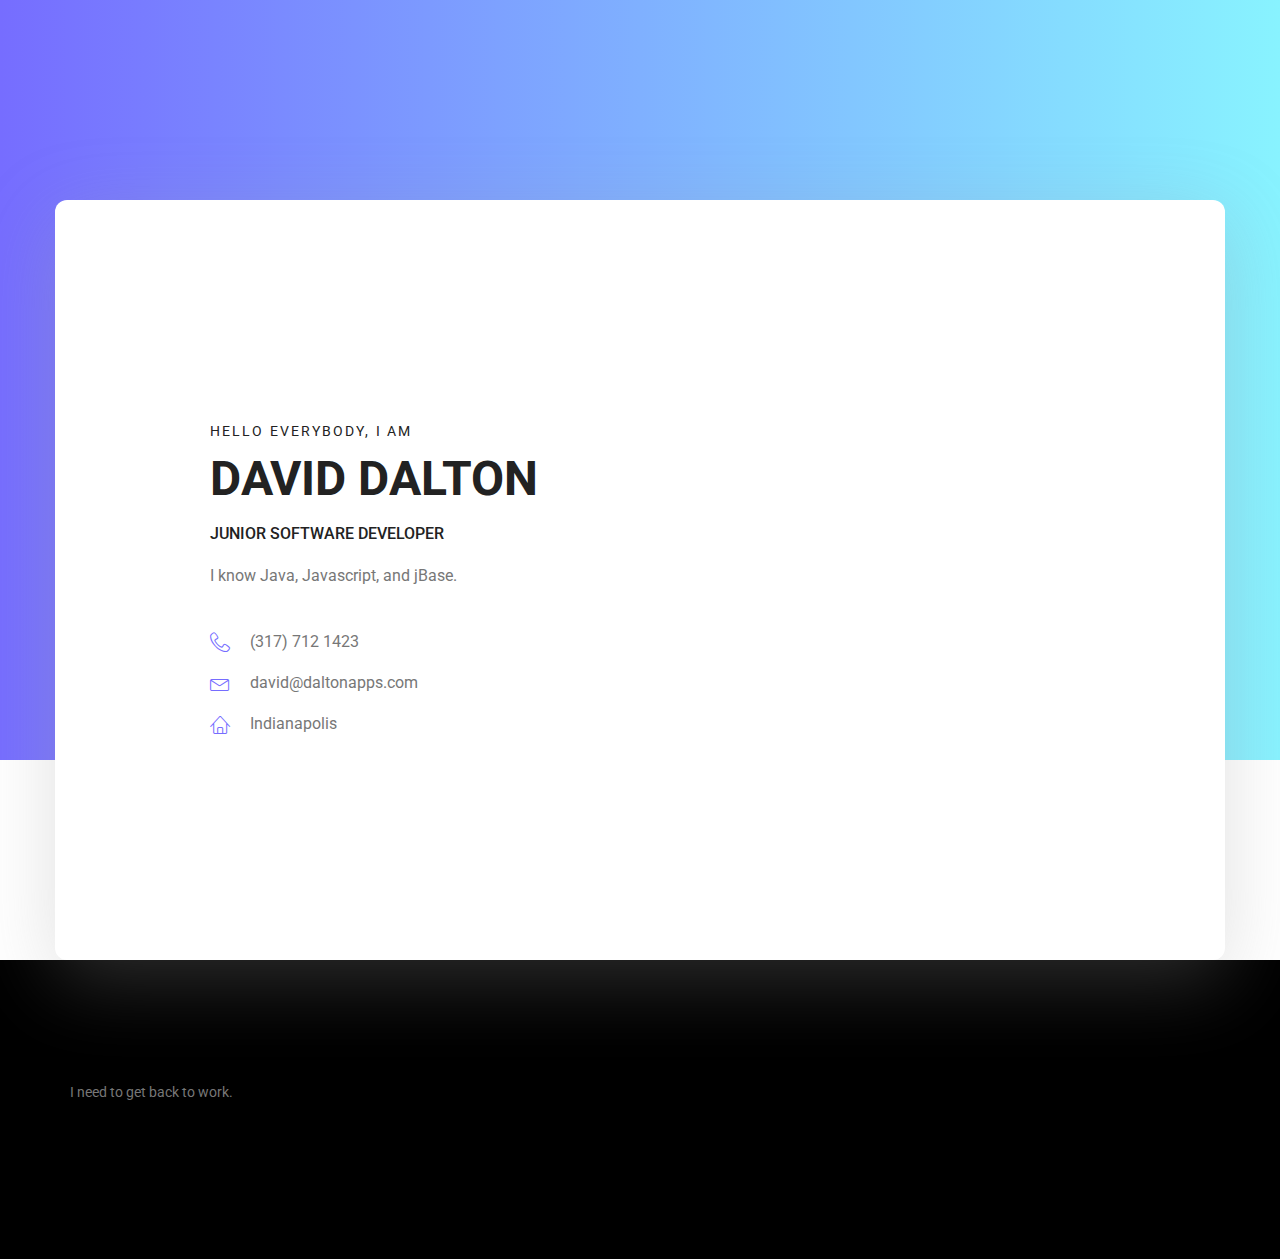
==== commit bbb1d9a3: "atempting to get project public" ====
--- a/index.html
+++ b/index.html
@@ -5,7 +5,7 @@
         <meta charset="utf-8">
         <meta name="viewport" content="width=device-width, initial-scale=1, shrink-to-fit=no">
         <link rel="icon" href="img/favicon.png" type="image/png">
-        <title>MeetMe Personal</title>
+        <title>David Dalton</title>
         <!-- Bootstrap CSS -->
         <link rel="stylesheet" href="css/bootstrap.css">
         <link rel="stylesheet" href="vendors/linericon/style.css">
@@ -38,7 +38,7 @@
 									<p>I know Java, Javascript, and jBase.</p>
 									<ul class="list basic_info">
 										<li><a href="#"><i class="lnr lnr-phone-handset"></i> (317) 712 1423</a></li>
-										<li><a href="#"><i class="lnr lnr-envelope"></i> david@chaddalton.com</a></li>
+										<li><a href="#"><i class="lnr lnr-envelope"></i> david@daltonapps.com</a></li>
 										<li><a href="#"><i class="lnr lnr-home"></i> Indianapolis</a></li>
 									</ul>
 								</div>
@@ -48,8 +48,6 @@
 				</div>
             </div>
         </section>
-        <!--================End Home Banner Area =================-->
-        
         <!--================Footer Area =================-->
         <footer class="footer_area p_120">
         	<div class="container">
@@ -57,9 +55,8 @@
         			<div class="col-lg-5 col-sm-6">
         				<aside class="f_widget ab_widget">
         					<div class="f_title">
-        						<h3>About Me</h3>
+        						<p>I need to get back to work.</p>
         					</div>
-        					<p>I need to get back to work.</p>
         				</aside>
         			</div>
         			<div class="col-lg-5 col-sm-6">
@@ -69,28 +66,5 @@
         	</div>
         </footer>
         <!--================End Footer Area =================-->
-        
-        
-        
-        
-        
-        
-        <!-- Optional JavaScript -->
-        <!-- jQuery first, then Popper.js, then Bootstrap JS -->
-        <script src="js/jquery-3.3.1.min.js"></script>
-        <script src="js/popper.js"></script>
-        <script src="js/bootstrap.min.js"></script>
-        <script src="js/stellar.js"></script>
-        <script src="vendors/lightbox/simpleLightbox.min.js"></script>
-        <script src="vendors/nice-select/js/jquery.nice-select.min.js"></script>
-        <script src="vendors/isotope/imagesloaded.pkgd.min.js"></script>
-        <script src="vendors/isotope/isotope.pkgd.min.js"></script>
-        <script src="vendors/owl-carousel/owl.carousel.min.js"></script>
-        <script src="vendors/popup/jquery.magnific-popup.min.js"></script>
-        <script src="js/jquery.ajaxchimp.min.js"></script>
-        <script src="vendors/counter-up/jquery.waypoints.min.js"></script>
-        <script src="vendors/counter-up/jquery.counterup.min.js"></script>
-        <script src="js/mail-script.js"></script>
-        <script src="js/theme.js"></script>
     </body>
 </html>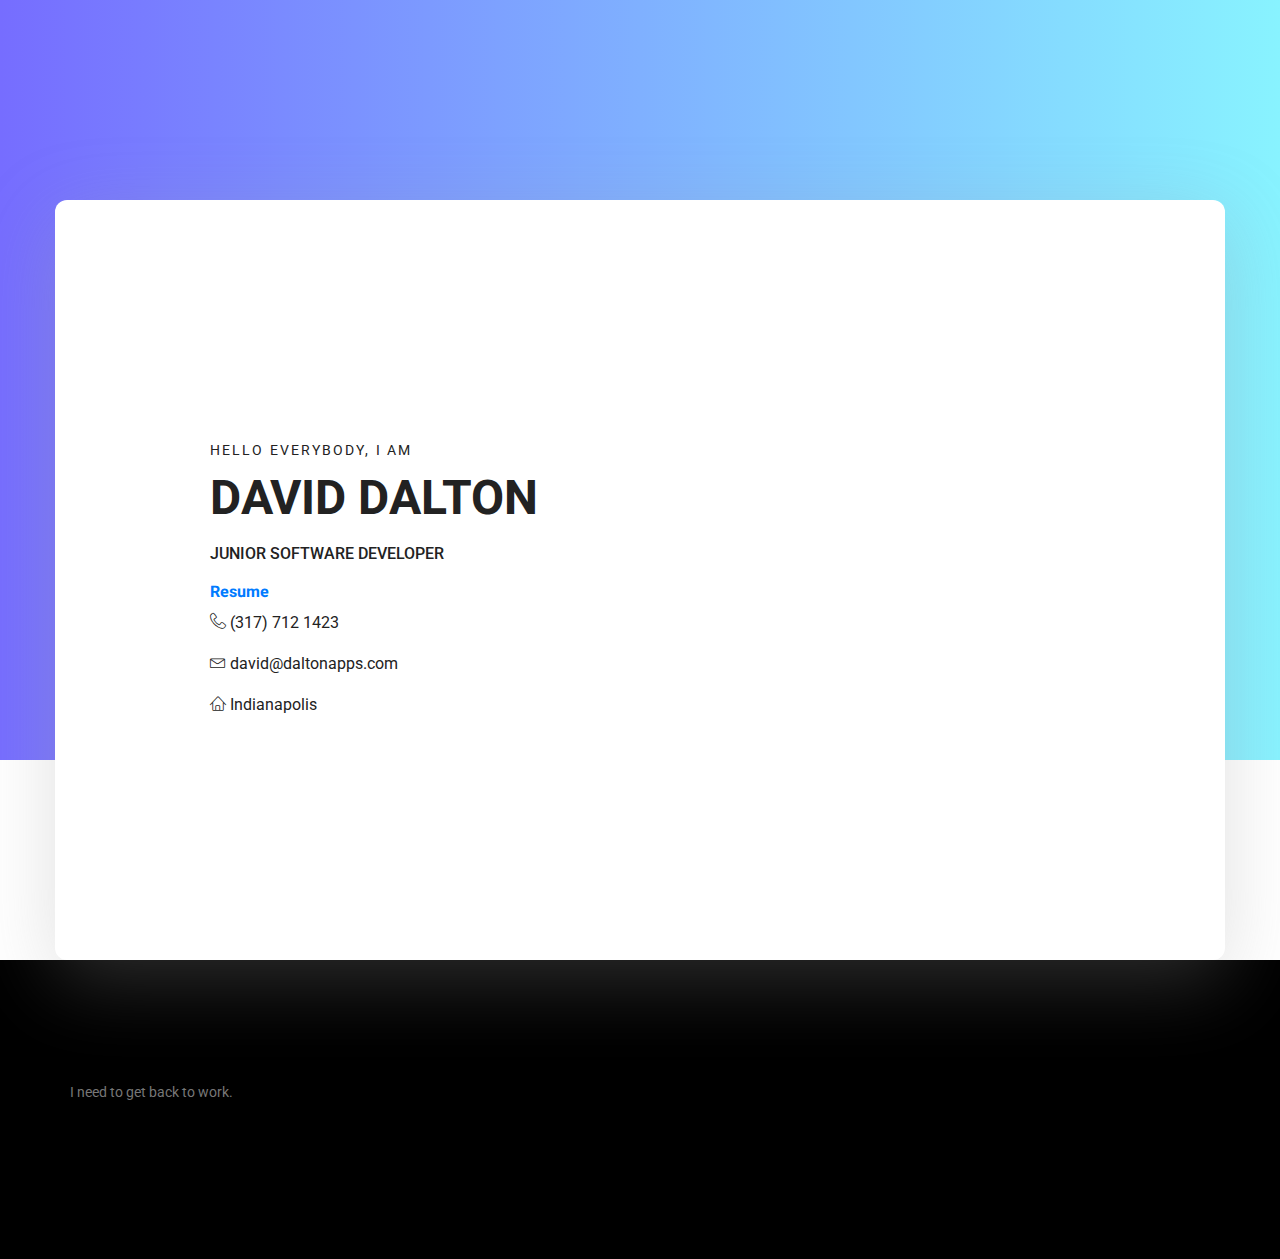
==== commit 85466831: "added resume to the main page" ====
--- a/index.html
+++ b/index.html
@@ -35,11 +35,11 @@
 									<h6>Hello Everybody, i am</h6>
 									<h3>David Dalton</h3>
 									<h4>Junior Software Developer</h4>
-									<p>I know Java, Javascript, and jBase.</p>
+                                    <h5><a href="https://drive.google.com/open?id=1gjhmsZwllMjFJiGJhxX8Gjy2htaQ_jTI_6FFwiqHRJU">Resume</a></h5>
 									<ul class="list basic_info">
-										<li><a href="#"><i class="lnr lnr-phone-handset"></i> (317) 712 1423</a></li>
-										<li><a href="#"><i class="lnr lnr-envelope"></i> david@daltonapps.com</a></li>
-										<li><a href="#"><i class="lnr lnr-home"></i> Indianapolis</a></li>
+										<li><i class="lnr lnr-phone-handset"></i> (317) 712 1423</a></li>
+										<li><i class="lnr lnr-envelope"></i> david@daltonapps.com</a></li>
+										<li><i class="lnr lnr-home"></i> Indianapolis</a></li>
 									</ul>
 								</div>
 							</div>
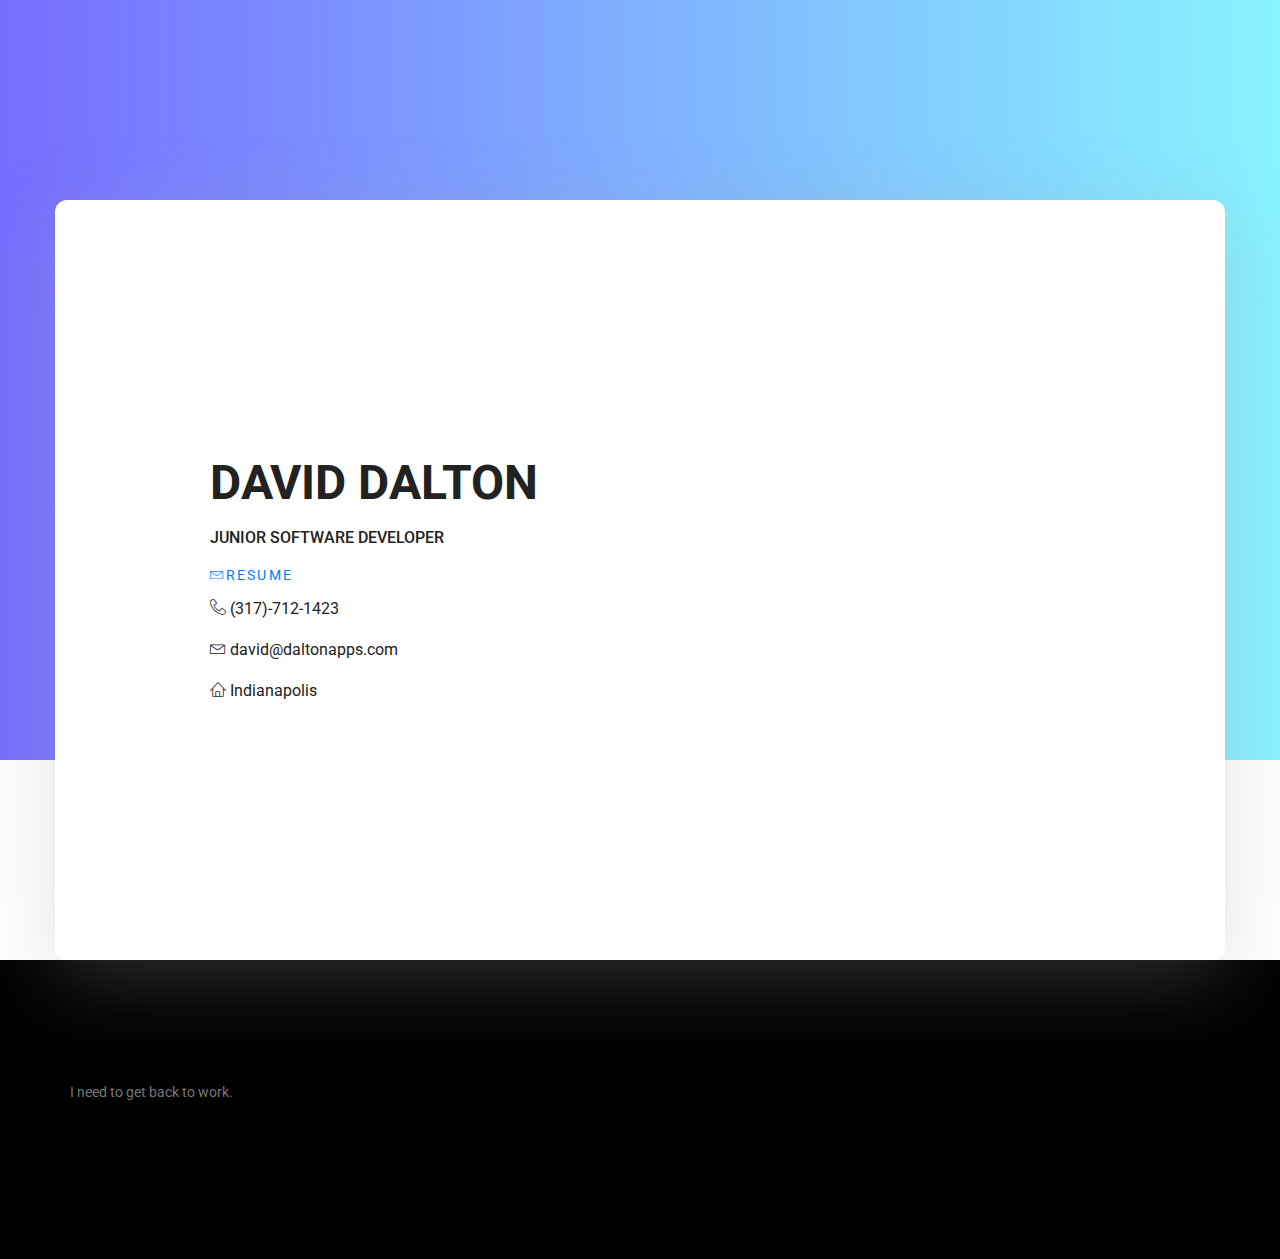
==== commit 80d1a8ca: "removing a lot of things and changing some of the calc app" ====
--- a/index.html
+++ b/index.html
@@ -32,14 +32,13 @@
 							</div>
 							<div class="media-body">
 								<div class="personal_text">
-									<h6>Hello Everybody, i am</h6>
 									<h3>David Dalton</h3>
 									<h4>Junior Software Developer</h4>
-                                    <h5><a href="https://drive.google.com/open?id=1gjhmsZwllMjFJiGJhxX8Gjy2htaQ_jTI_6FFwiqHRJU">Resume</a></h5>
+                                    <h6><a href="https://drive.google.com/open?id=1gjhmsZwllMjFJiGJhxX8Gjy2htaQ_jTI_6FFwiqHRJU"><i class="lnr lnr-envelope"></i>Resume</a></h6>
 									<ul class="list basic_info">
-										<li><i class="lnr lnr-phone-handset"></i> (317) 712 1423</a></li>
-										<li><i class="lnr lnr-envelope"></i> david@daltonapps.com</a></li>
-										<li><i class="lnr lnr-home"></i> Indianapolis</a></li>
+										<li><i class="lnr lnr-phone-handset"></i> (317)-712-1423</li>
+										<li><i class="lnr lnr-envelope"></i> david@daltonapps.com</li>
+										<li><i class="lnr lnr-home"></i> Indianapolis</li>
 									</ul>
 								</div>
 							</div>
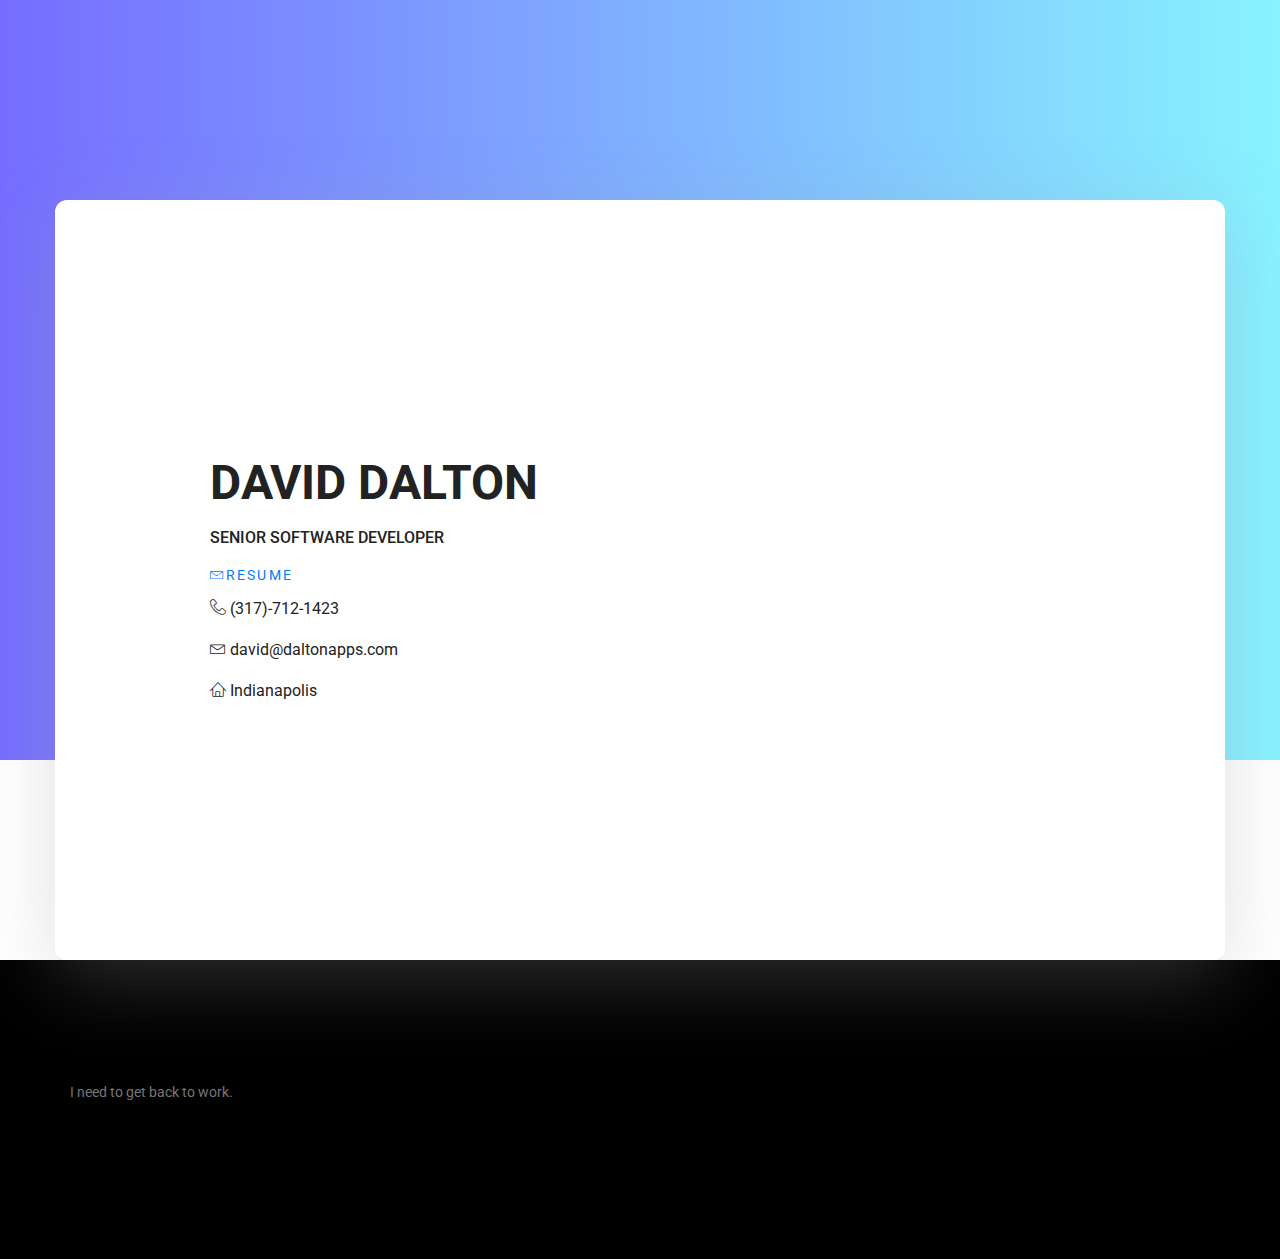
==== commit 8803b54a: "Update index.html" ====
--- a/index.html
+++ b/index.html
@@ -33,7 +33,7 @@
 							<div class="media-body">
 								<div class="personal_text">
 									<h3>David Dalton</h3>
-									<h4>Junior Software Developer</h4>
+									<h4>Senior Software Developer</h4>
                                     <h6><a href="https://drive.google.com/open?id=1gjhmsZwllMjFJiGJhxX8Gjy2htaQ_jTI_6FFwiqHRJU"><i class="lnr lnr-envelope"></i>Resume</a></h6>
 									<ul class="list basic_info">
 										<li><i class="lnr lnr-phone-handset"></i> (317)-712-1423</li>
@@ -66,4 +66,4 @@
         </footer>
         <!--================End Footer Area =================-->
     </body>
-</html>+</html>
